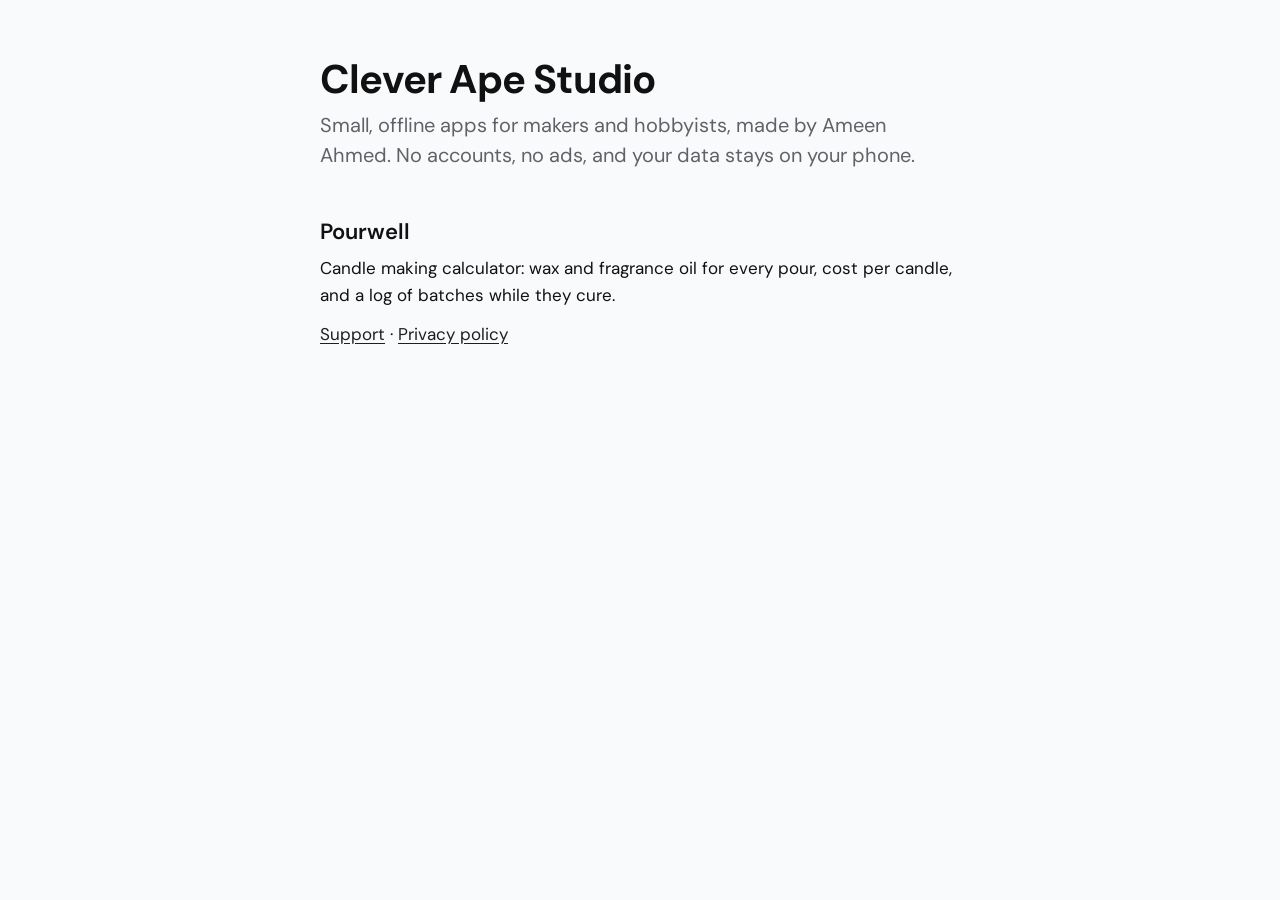
==== index.html @ 252174fb "Add Pourwell support and privacy pages Co-Authored-By: Claude Opus 5.5 <noreply@anthropic.com>" ====
<!doctype html>
<html lang="en">
<head>
  <meta charset="utf-8">
  <meta name="viewport" content="width=device-width, initial-scale=1">
  <title>Clever Ape Studio</title>
  <meta name="description" content="Small, offline apps for makers and hobbyists. No accounts, no ads.">
  <link rel="stylesheet" href="style.css">
</head>
<body>
<main>
  <h1>Clever Ape Studio</h1>
  <p class="lead">Small, offline apps for makers and hobbyists, made by Ameen Ahmed. No accounts, no ads, and your data stays
    on your phone.</p>

  <h2>Pourwell</h2>
  <p>Candle making calculator: wax and fragrance oil for every pour, cost per candle, and a log of
    batches while they cure.</p>
  <p><a href="pourwell/">Support</a> · <a href="pourwell/privacy.html">Privacy policy</a></p>
</main>
</body>
</html>
---- style.css ----
/* Shared by every app's support and privacy pages. Each page sets --accent for its app. */
@font-face {
  font-family: 'DM Sans';
  src: url('fonts/DMSans_400Regular.ttf') format('truetype');
  font-weight: 400;
  font-display: swap;
}
@font-face {
  font-family: 'DM Sans';
  src: url('fonts/DMSans_600SemiBold.ttf') format('truetype');
  font-weight: 600;
  font-display: swap;
}
@font-face {
  font-family: 'DM Sans';
  src: url('fonts/DMSans_700Bold.ttf') format('truetype');
  font-weight: 700;
  font-display: swap;
}

:root {
  --ground: #f9fafb;
  --text: #111111;
  --muted: #5f6368;
  --accent: #1d1f20;
  --tint: #f3f4f5;
  color-scheme: light dark;
}

@media (prefers-color-scheme: dark) {
  :root {
    --ground: #000000;
    --text: #ffffff;
    --muted: #b4b4b4;
    --accent: #ffffff;
    --tint: #1a1a1a;
  }
}

* {
  box-sizing: border-box;
}

body {
  margin: 0;
  background: var(--ground);
  color: var(--text);
  font: 400 17px/1.6 'DM Sans', system-ui, sans-serif;
  -webkit-text-size-adjust: 100%;
}

main {
  max-width: 680px;
  margin: 0 auto;
  padding: 56px 20px 96px;
}

h1 {
  margin: 0 0 8px;
  font-size: 40px;
  line-height: 1.15;
  font-weight: 700;
  letter-spacing: -0.02em;
}

h2 {
  margin: 48px 0 8px;
  font-size: 22px;
  line-height: 1.3;
  font-weight: 600;
}

h3 {
  margin: 28px 0 4px;
  font-size: 17px;
  font-weight: 600;
}

p,
ul {
  margin: 0 0 12px;
}

ul {
  padding-left: 20px;
}

li + li {
  margin-top: 6px;
}

a {
  color: var(--accent);
  text-underline-offset: 3px;
}

.lead {
  font-size: 20px;
  line-height: 1.5;
  color: var(--muted);
}

.app {
  display: flex;
  align-items: center;
  gap: 16px;
  margin-bottom: 32px;
  color: var(--text);
  text-decoration: none;
  font-weight: 600;
}

.app img {
  width: 56px;
  height: 56px;
  border-radius: 13px;
}

.contact {
  margin: 32px 0 0;
  padding: 20px;
  background: var(--tint);
  border-radius: 8px;
}

.contact p:last-child {
  margin-bottom: 0;
}

.meta {
  color: var(--muted);
  font-size: 15px;
}

footer {
  margin-top: 72px;
  color: var(--muted);
  font-size: 15px;
}

footer a {
  color: var(--muted);
}
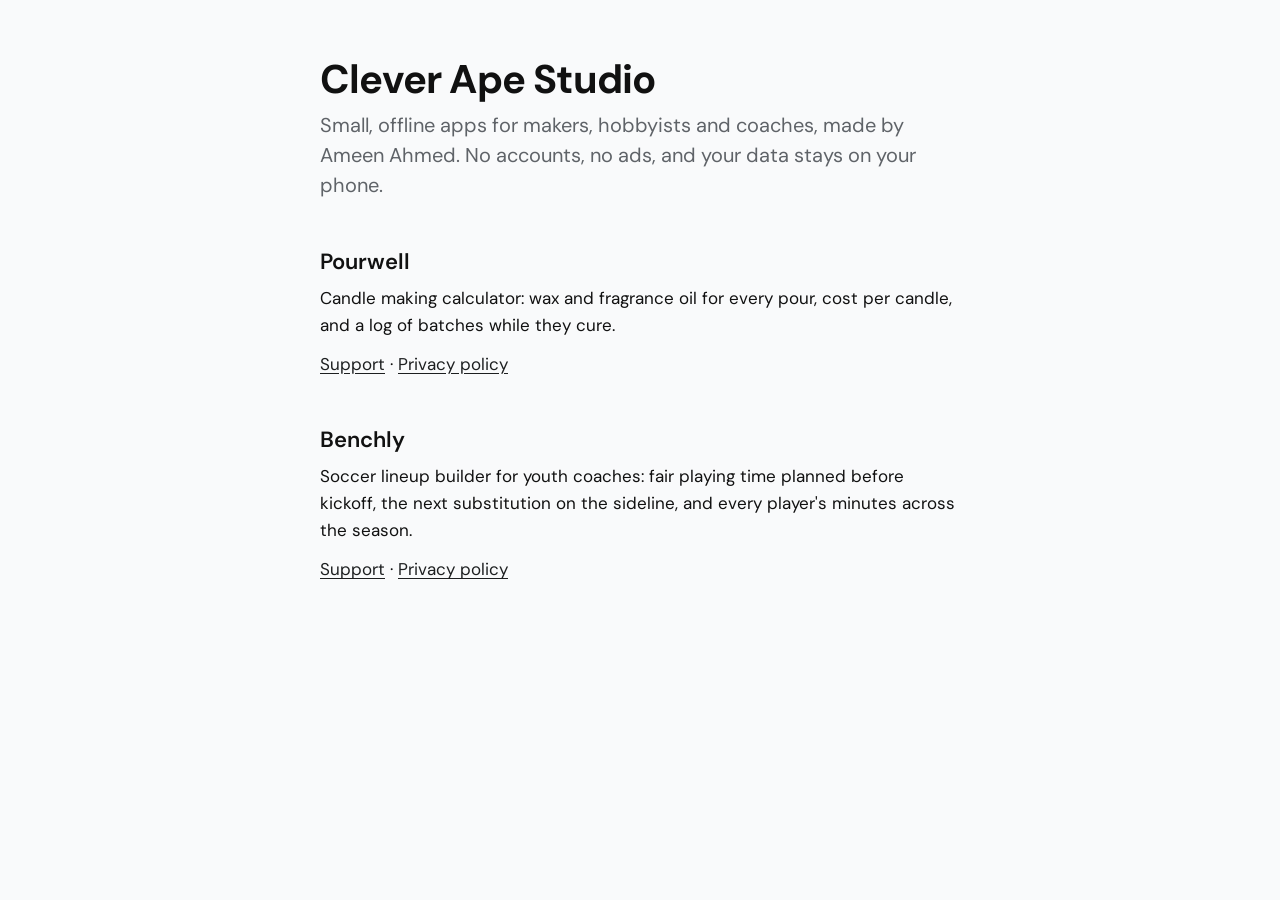
==== commit e9c9e977: "Add Benchly pages" ====
--- a/index.html
+++ b/index.html
@@ -4,19 +4,24 @@
   <meta charset="utf-8">
   <meta name="viewport" content="width=device-width, initial-scale=1">
   <title>Clever Ape Studio</title>
-  <meta name="description" content="Small, offline apps for makers and hobbyists. No accounts, no ads.">
+  <meta name="description" content="Small, offline apps for makers, hobbyists and coaches. No accounts, no ads.">
   <link rel="stylesheet" href="style.css">
 </head>
 <body>
 <main>
   <h1>Clever Ape Studio</h1>
-  <p class="lead">Small, offline apps for makers and hobbyists, made by Ameen Ahmed. No accounts, no ads, and your data stays
+  <p class="lead">Small, offline apps for makers, hobbyists and coaches, made by Ameen Ahmed. No accounts, no ads, and your data stays
     on your phone.</p>
 
   <h2>Pourwell</h2>
   <p>Candle making calculator: wax and fragrance oil for every pour, cost per candle, and a log of
     batches while they cure.</p>
   <p><a href="pourwell/">Support</a> · <a href="pourwell/privacy.html">Privacy policy</a></p>
+
+  <h2>Benchly</h2>
+  <p>Soccer lineup builder for youth coaches: fair playing time planned before kickoff, the next
+    substitution on the sideline, and every player's minutes across the season.</p>
+  <p><a href="benchly/">Support</a> · <a href="benchly/privacy.html">Privacy policy</a></p>
 </main>
 </body>
 </html>
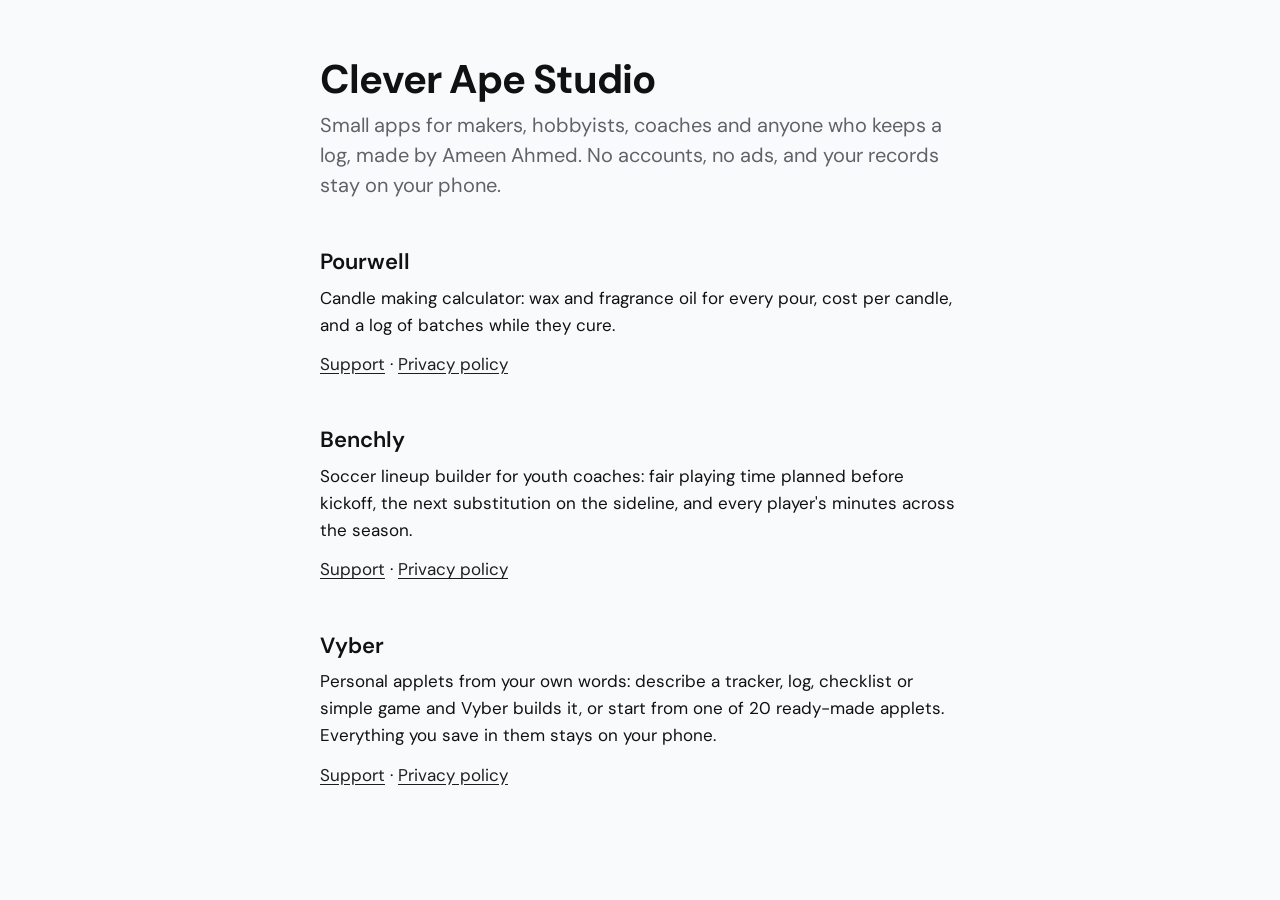
==== commit 87fbf44b: "Add Vyber pages" ====
--- a/index.html
+++ b/index.html
@@ -4,14 +4,14 @@
   <meta charset="utf-8">
   <meta name="viewport" content="width=device-width, initial-scale=1">
   <title>Clever Ape Studio</title>
-  <meta name="description" content="Small, offline apps for makers, hobbyists and coaches. No accounts, no ads.">
+  <meta name="description" content="Small apps for makers, hobbyists, coaches and anyone who keeps a log. No accounts, no ads.">
   <link rel="stylesheet" href="style.css">
 </head>
 <body>
 <main>
   <h1>Clever Ape Studio</h1>
-  <p class="lead">Small, offline apps for makers, hobbyists and coaches, made by Ameen Ahmed. No accounts, no ads, and your data stays
-    on your phone.</p>
+  <p class="lead">Small apps for makers, hobbyists, coaches and anyone who keeps a log, made by Ameen Ahmed. No accounts, no ads,
+    and your records stay on your phone.</p>
 
   <h2>Pourwell</h2>
   <p>Candle making calculator: wax and fragrance oil for every pour, cost per candle, and a log of
@@ -22,6 +22,11 @@
   <p>Soccer lineup builder for youth coaches: fair playing time planned before kickoff, the next
     substitution on the sideline, and every player's minutes across the season.</p>
   <p><a href="benchly/">Support</a> · <a href="benchly/privacy.html">Privacy policy</a></p>
+
+  <h2>Vyber</h2>
+  <p>Personal applets from your own words: describe a tracker, log, checklist or simple game and Vyber
+    builds it, or start from one of 20 ready-made applets. Everything you save in them stays on your phone.</p>
+  <p><a href="vyber/">Support</a> · <a href="vyber/privacy.html">Privacy policy</a></p>
 </main>
 </body>
 </html>
